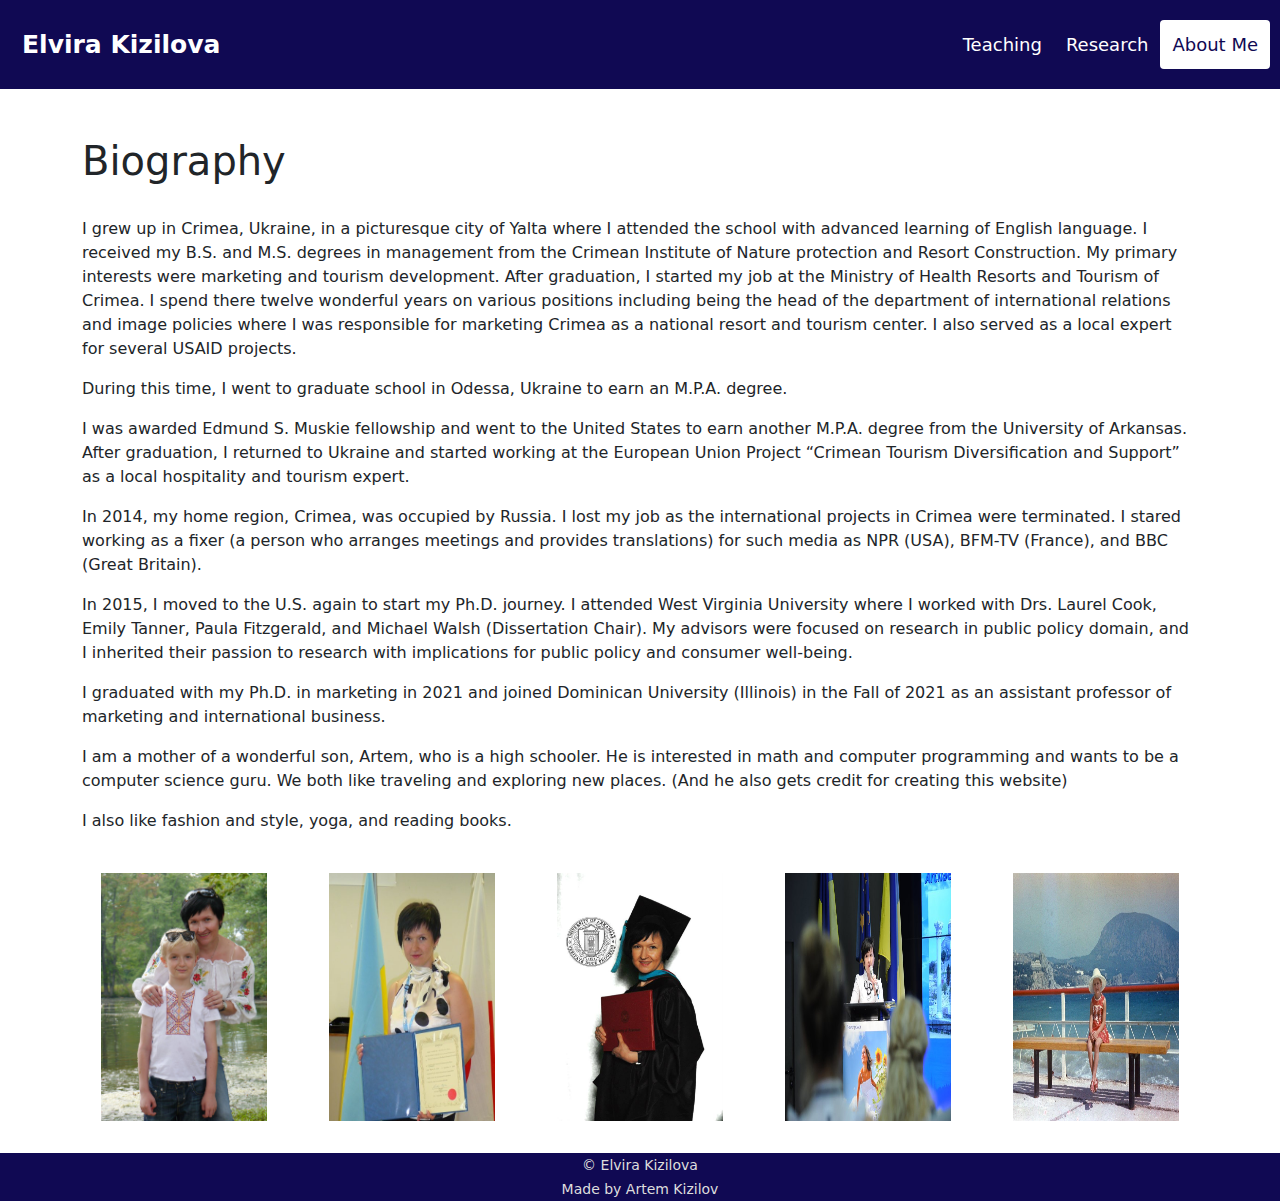
==== about-me.html @ 760b17c2 "Update about-me.html" ====
<!DOCTYPE html>
<html lang="en">
<head>
    <meta charset="UTF-8">
    <meta http-equiv="X-UA-Compatible" content="IE=edge">
    <meta name="viewport" content="width=device-width, initial-scale=1.0">
    <title>Elvira Kizilova</title>
    <link rel="stylesheet" href="style.css">
    <link rel="stylesheet" href="teaching.css">
    <link href="https://cdn.jsdelivr.net/npm/bootstrap@5.1.3/dist/css/bootstrap.min.css" rel="stylesheet">
    <script src="https://cdn.jsdelivr.net/npm/bootstrap@5.1.3/dist/js/bootstrap.bundle.min.js"></script>
    <link rel="icon" type="image/gif" href="">
</head>
<body>
    <div class="header">
        <a href="index.html" class="logo">Elvira Kizilova</a>
        <div class="header-right">
          <a href="teaching.html">Teaching</a>
          <a href="research.html">Research</a>
          <a class="active" href="about-me.html">About Me</a>
        </div>
      </div>
      <div class="container">
        <main>
            <h1>Biography</h1>
            <br>
            <p>I grew up in Crimea, Ukraine, in a picturesque city of Yalta where I attended the school with advanced learning of English language.  I received my B.S. and M.S. degrees in management from the Crimean Institute of Nature protection and Resort Construction. My primary interests were marketing and tourism development. After graduation, I started my job at the Ministry of Health Resorts and Tourism of Crimea. I spend there twelve wonderful years on various positions including being the head of the department of international relations and image policies where I was responsible for marketing Crimea as a national resort and tourism center. I also served as a local expert for several USAID projects.</p>
            <p>During this time, I went to graduate school in Odessa, Ukraine to earn an M.P.A. degree.</p>
            <p>I was awarded Edmund S. Muskie fellowship and went to the United States to earn another M.P.A. degree from the University of Arkansas. After graduation, I returned to Ukraine and started working at the European Union Project “Crimean Tourism Diversification and Support” as a local hospitality and tourism expert.</p>
            <p>In 2014, my home region, Crimea, was occupied by Russia. I lost my job as the international projects in Crimea were terminated. I stared working as a fixer (a person who arranges meetings and provides translations) for such media as NPR (USA), BFM-TV (France), and BBC (Great Britain).</p>
            <p>In 2015, I moved to the U.S. again to start my Ph.D. journey. I attended West Virginia University where I worked with Drs. Laurel Cook, Emily Tanner, Paula Fitzgerald, and Michael Walsh (Dissertation Chair). My advisors were focused on research in public policy domain, and I inherited their passion to research with implications for public policy and consumer well-being.</p>
            <p>I graduated with my Ph.D. in marketing in 2021 and joined Dominican University (Illinois) in the Fall of 2021 as an assistant professor of marketing and international business. </p>
            <p>I am a mother of a wonderful son, Artem, who is a high schooler. He is interested in math and computer programming and wants to be a computer science guru. We both like traveling and exploring new places. (And he also gets credit for creating this website)</p>
            <p>I also like fashion and style, yoga, and reading books.  </p>
            <br>
            <div class="row">
                <img src="9A156C8E-F3D3-41AC-B9FD-0C04A888743E.jpeg" alt="" class="col-lg-2">
                <img src="84606BCA-4832-47CD-B633-C64C16F81289.jpeg" alt="" class="col-lg-2">
                <img src="970214_10201331522798144_655870932_n.jpeg" alt="" class="col-lg-2">
                <img src="200292_1887078344758_636698_n.jpeg" alt="" class="col-lg-2">
                <img src="EAD4B375-C91A-4D2D-8441-70738597E1B1.jpeg" alt="" class="col-lg-2">
            </div>
        </main>
      </div>
      <footer>
        <small>&copy; Elvira Kizilova <br> Made by Artem Kizilov</small>
      </footer>
</body>
</html>
---- style.css ----
* {box-sizing: border-box;}

.container {
    margin-top: 3rem;
}

.header {
  overflow: hidden;
  background-color: #100953;
  padding: 20px 10px;
}
.header a {
  float: left;
  color: white;
  text-align: center;
  padding: 12px;
  text-decoration: none;
  font-size: 18px; 
  line-height: 25px;
  border-radius: 4px;
}

.header a.logo {
  font-size: 25px;
  font-weight: bold;
}

.header .link:hover {
    background-color: #ddd;
    color: black;
}

.logo:hover {
    color: #ddd;
}

.header-right {
    float: right;
}

footer {
    background-color: #100953;
    color: #ddd;
    text-align: center;
}

@media screen and (max-width: 500px) {
  .header a {
    float: none;
    display: block;
    text-align: left;
  }
  
  .header-right {
    float: none;
  }
}
---- teaching.css ----
.header a.active {
  background-color: white;
  color: #100953;
}

* {box-sizing: border-box;}

.header {
  overflow: hidden;
  background-color: #100953;
  padding: 20px 10px;
}

.header a {
  float: left;
  color: white;
  text-align: center;
  padding: 12px;
  text-decoration: none;
  font-size: 18px; 
  line-height: 25px;
  border-radius: 4px;
}

.header a.logo {
  font-size: 25px;
  font-weight: bold;
}

.header a:hover {
  background-color: #ddd;
  color: black;
}

.header-right {
    float: right;
}
.row {
  display: flex;
  justify-content: space-around;
  margin-top: 2rem;
  margin-bottom: 2rem;
}
.courses {
  border: solid;
  border-width: 1px;
  padding-bottom: 1rem;
  padding-top: 1rem;
}
@media screen and (max-width: 500px) {
  .header a {
    float: none;
    display: block;
    text-align: left;
  }
  
  .header-right {
    float: none;
  }
}
@media screen and (max-width:993px) {
  .courses {
    margin-bottom: 2rem;
  }
  .row {
    margin-bottom: 0;
  }
}
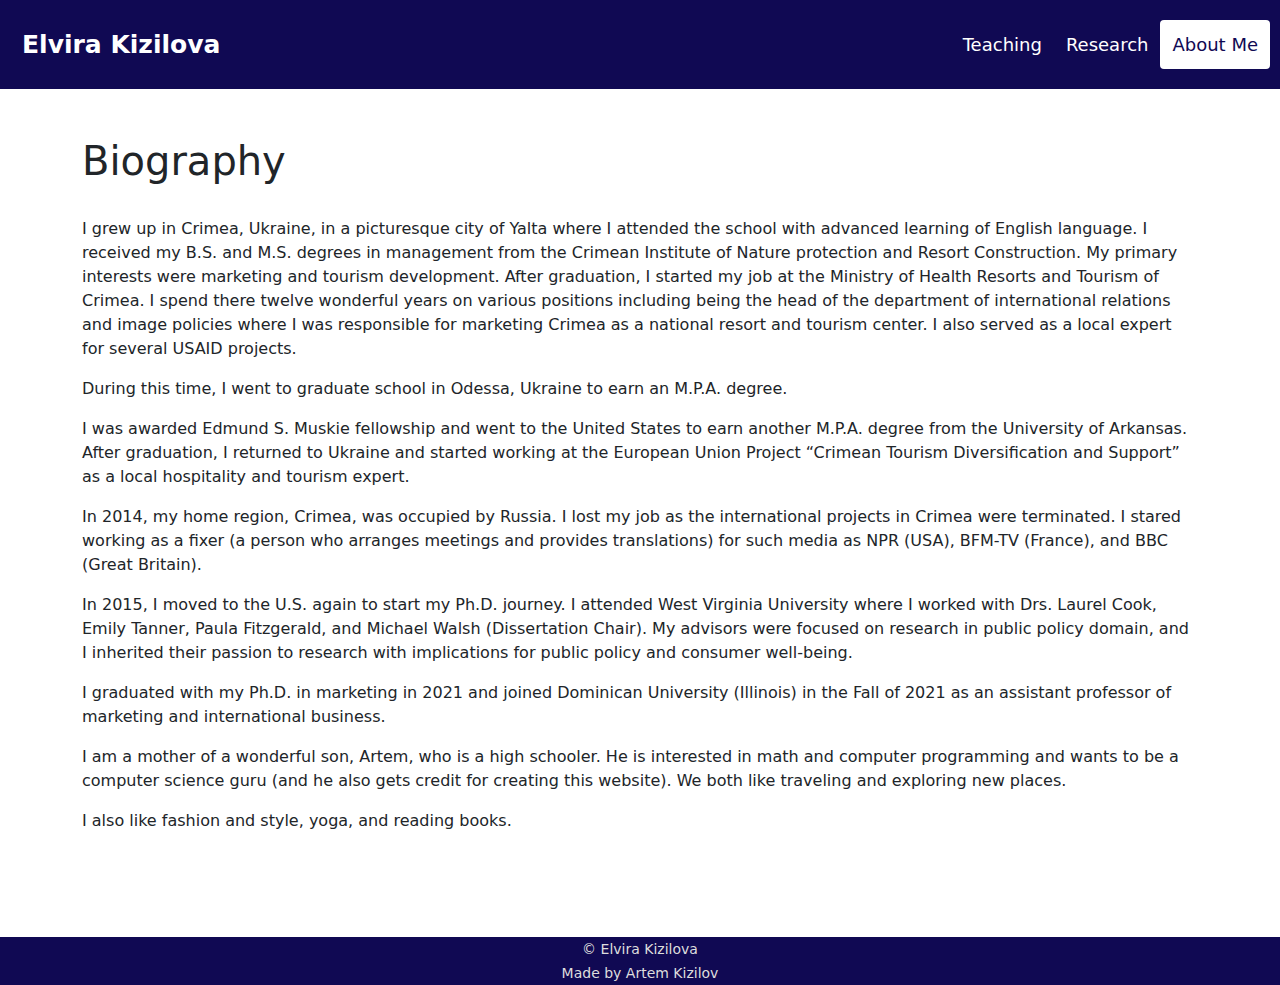
==== commit 30d23a15: "Update about-me.html" ====
--- a/about-me.html
+++ b/about-me.html
@@ -30,15 +30,17 @@
             <p>In 2014, my home region, Crimea, was occupied by Russia. I lost my job as the international projects in Crimea were terminated. I stared working as a fixer (a person who arranges meetings and provides translations) for such media as NPR (USA), BFM-TV (France), and BBC (Great Britain).</p>
             <p>In 2015, I moved to the U.S. again to start my Ph.D. journey. I attended West Virginia University where I worked with Drs. Laurel Cook, Emily Tanner, Paula Fitzgerald, and Michael Walsh (Dissertation Chair). My advisors were focused on research in public policy domain, and I inherited their passion to research with implications for public policy and consumer well-being.</p>
             <p>I graduated with my Ph.D. in marketing in 2021 and joined Dominican University (Illinois) in the Fall of 2021 as an assistant professor of marketing and international business. </p>
-            <p>I am a mother of a wonderful son, Artem, who is a high schooler. He is interested in math and computer programming and wants to be a computer science guru. We both like traveling and exploring new places. (And he also gets credit for creating this website)</p>
+            <p>I am a mother of a wonderful son, Artem, who is a high schooler. He is interested in math and computer programming and wants to be a computer science guru (and he also gets credit for creating this website). We both like traveling and exploring new places.</p>
             <p>I also like fashion and style, yoga, and reading books.  </p>
             <br>
             <div class="row">
-                <img src="9A156C8E-F3D3-41AC-B9FD-0C04A888743E.jpeg" alt="" class="col-lg-2">
-                <img src="84606BCA-4832-47CD-B633-C64C16F81289.jpeg" alt="" class="col-lg-2">
-                <img src="970214_10201331522798144_655870932_n.jpeg" alt="" class="col-lg-2">
-                <img src="200292_1887078344758_636698_n.jpeg" alt="" class="col-lg-2">
-                <img src="EAD4B375-C91A-4D2D-8441-70738597E1B1.jpeg" alt="" class="col-lg-2">
+                <img src="https://elvira-kizilova.org/EAD4B375-C91A-4D2D-8441-70738597E1B1.jpeg" alt="" class="col-lg-6">
+                <img src="https://elvira-kizilova.org/200292_1887078344758_636698_n.jpeg" alt="" class="col-lg-6">
+            </div>
+            <div class="row">
+                <img src="https://elvira-kizilova.org/84606BCA-4832-47CD-B633-C64C16F81289.jpeg" alt="" class="col-lg-4">
+                <img src="https://elvira-kizilova.org/970214_10201331522798144_655870932_n.jpeg" alt="" class="col-lg-4">
+                <img src="https://elvira-kizilova.org/9A156C8E-F3D3-41AC-B9FD-0C04A888743E.jpeg" alt="" class="col-lg-4">
             </div>
         </main>
       </div>
--- a/teaching.css
+++ b/teaching.css
@@ -1,4 +1,3 @@
-
 .header a.active {
   background-color: white;
   color: #100953;
@@ -48,6 +47,9 @@
   padding-bottom: 1rem;
   padding-top: 1rem;
 }
+.titles {
+  margin-top: 1rem;
+}
 @media screen and (max-width: 500px) {
   .header a {
     float: none;
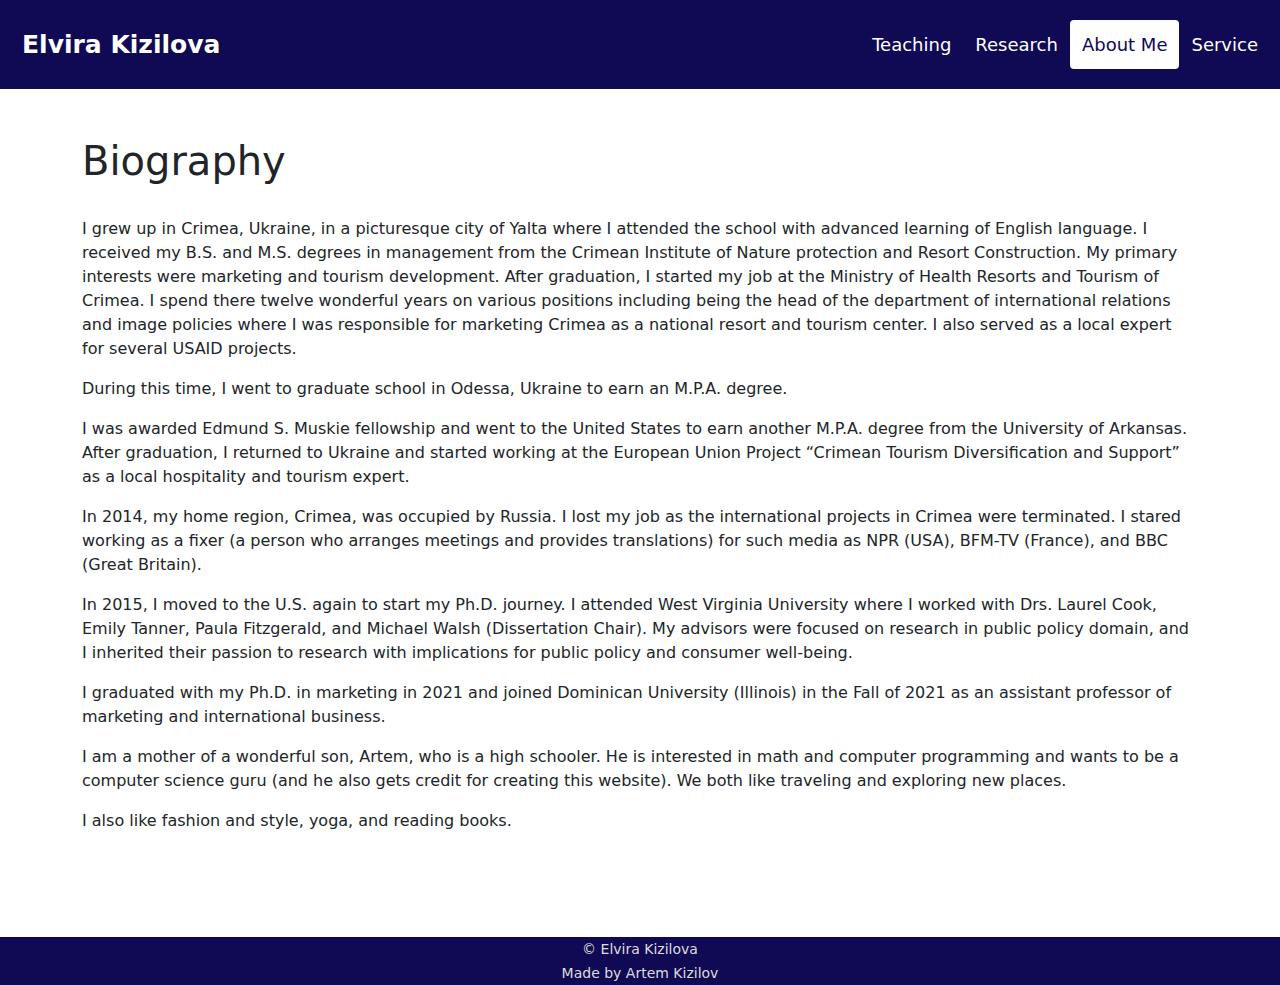
==== commit 15f435f2: "Update about-me.html" ====
--- a/about-me.html
+++ b/about-me.html
@@ -4,7 +4,7 @@
     <meta charset="UTF-8">
     <meta http-equiv="X-UA-Compatible" content="IE=edge">
     <meta name="viewport" content="width=device-width, initial-scale=1.0">
-    <title>Elvira Kizilova</title>
+    <title>About Me</title>
     <link rel="stylesheet" href="style.css">
     <link rel="stylesheet" href="teaching.css">
     <link href="https://cdn.jsdelivr.net/npm/bootstrap@5.1.3/dist/css/bootstrap.min.css" rel="stylesheet">
@@ -18,6 +18,7 @@
           <a href="teaching.html">Teaching</a>
           <a href="research.html">Research</a>
           <a class="active" href="about-me.html">About Me</a>
+          <a href="service.html">Service</a>
         </div>
       </div>
       <div class="container">
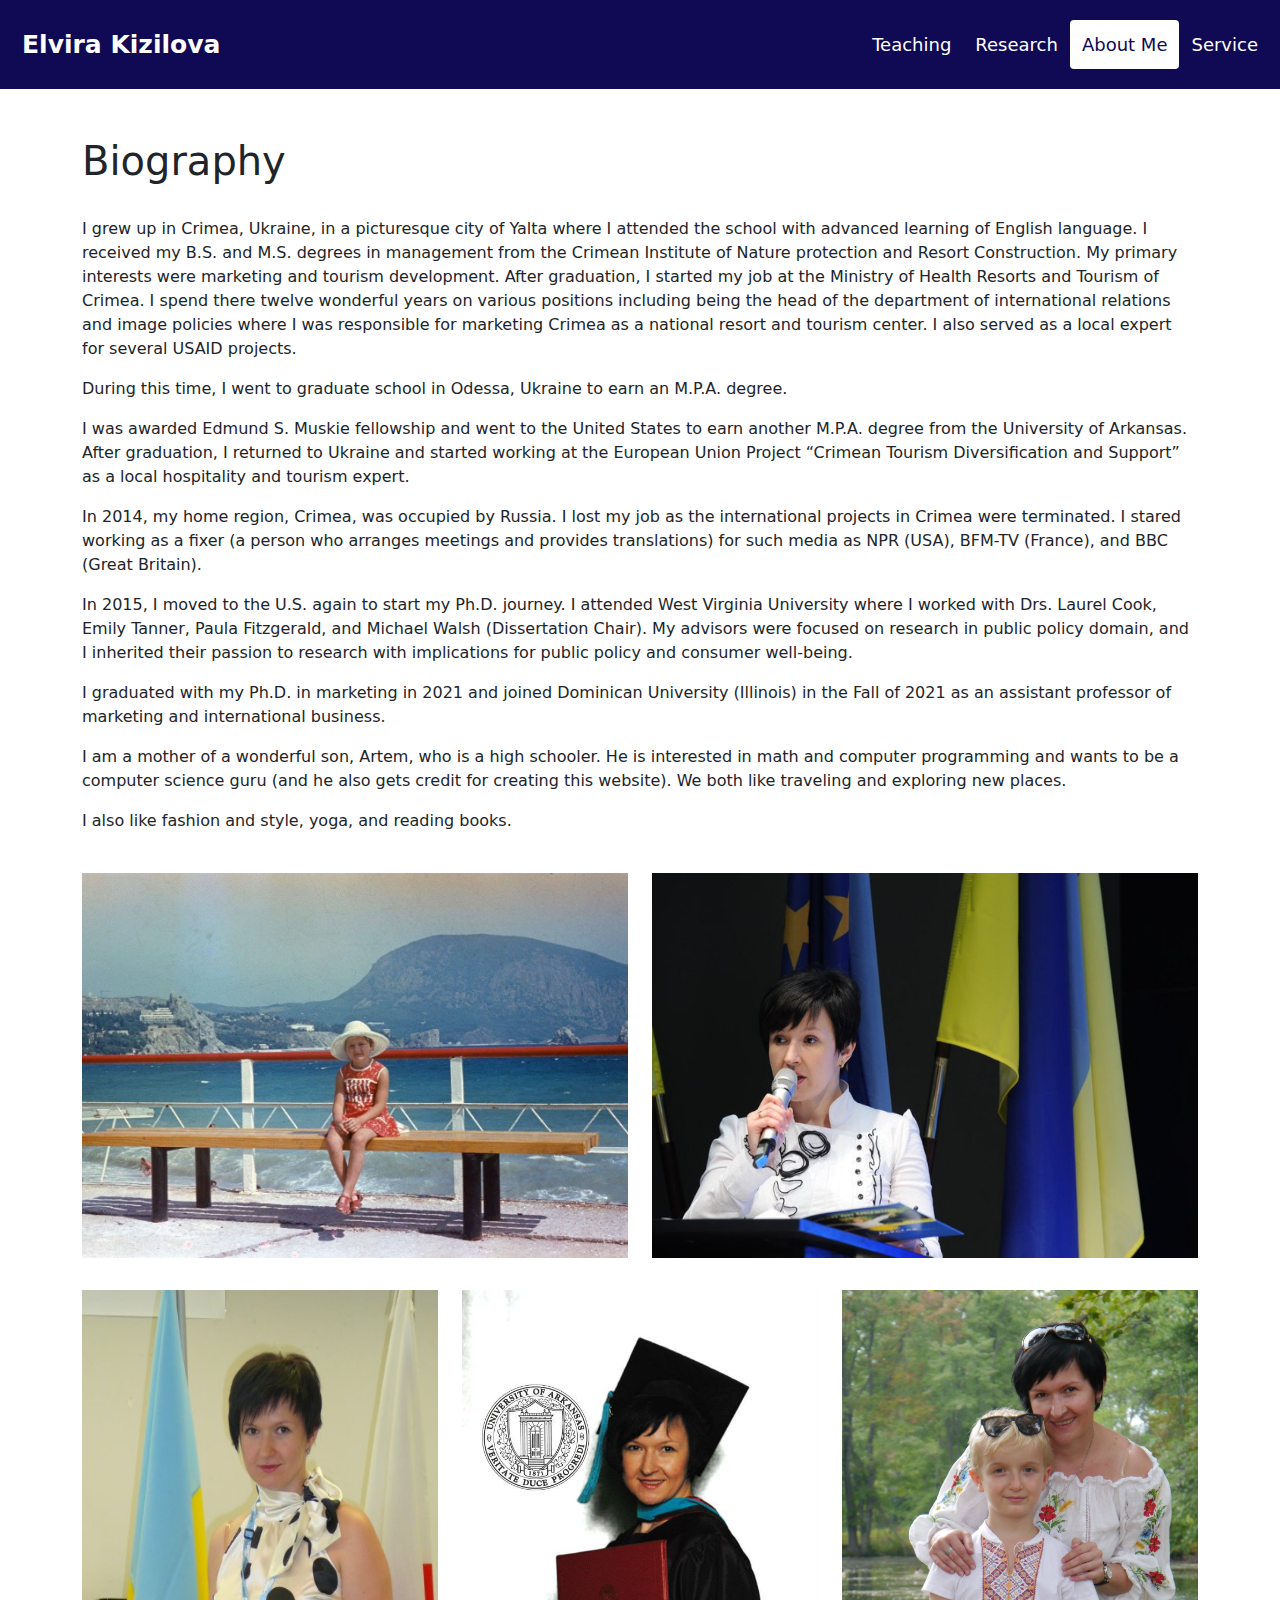
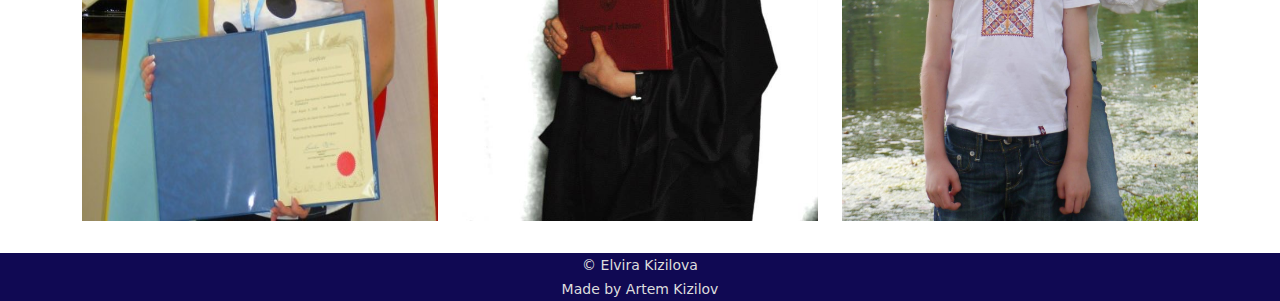
==== commit 161b55b2: "Update about-me.html" ====
--- a/about-me.html
+++ b/about-me.html
@@ -9,7 +9,7 @@
     <link rel="stylesheet" href="teaching.css">
     <link href="https://cdn.jsdelivr.net/npm/bootstrap@5.1.3/dist/css/bootstrap.min.css" rel="stylesheet">
     <script src="https://cdn.jsdelivr.net/npm/bootstrap@5.1.3/dist/js/bootstrap.bundle.min.js"></script>
-    <link rel="icon" type="image/gif" href="">
+    <link rel="icon" type="image/gif" href="Untitled_Artwork.png">
 </head>
 <body>
     <div class="header">
@@ -35,13 +35,13 @@
             <p>I also like fashion and style, yoga, and reading books.  </p>
             <br>
             <div class="row">
-                <img src="https://elvira-kizilova.org/EAD4B375-C91A-4D2D-8441-70738597E1B1.jpeg" alt="" class="col-lg-6">
-                <img src="https://elvira-kizilova.org/200292_1887078344758_636698_n.jpeg" alt="" class="col-lg-6">
+                <img src="EAD4B375-C91A-4D2D-8441-70738597E1B1.jpeg" alt="" class="col-lg-6">
+                <img src="198257_1887068384509_43589_n.jpeg" alt="" class="col-lg-6">
             </div>
             <div class="row">
-                <img src="https://elvira-kizilova.org/84606BCA-4832-47CD-B633-C64C16F81289.jpeg" alt="" class="col-lg-4">
-                <img src="https://elvira-kizilova.org/970214_10201331522798144_655870932_n.jpeg" alt="" class="col-lg-4">
-                <img src="https://elvira-kizilova.org/9A156C8E-F3D3-41AC-B9FD-0C04A888743E.jpeg" alt="" class="col-lg-4">
+                <img src="84606BCA-4832-47CD-B633-C64C16F81289.jpeg" alt="" class="col-lg-4">
+                <img src="970214_10201331522798144_655870932_n.jpeg" alt="" class="col-lg-4">
+                <img src="9A156C8E-F3D3-41AC-B9FD-0C04A888743E.jpeg" alt="" class="col-lg-4">
             </div>
         </main>
       </div>
--- a/teaching.css
+++ b/teaching.css
@@ -1,3 +1,4 @@
+
 .header a.active {
   background-color: white;
   color: #100953;
@@ -50,6 +51,9 @@
 .titles {
   margin-top: 1rem;
 }
+.course-title {
+  font-weight: bold;
+}
 @media screen and (max-width: 500px) {
   .header a {
     float: none;
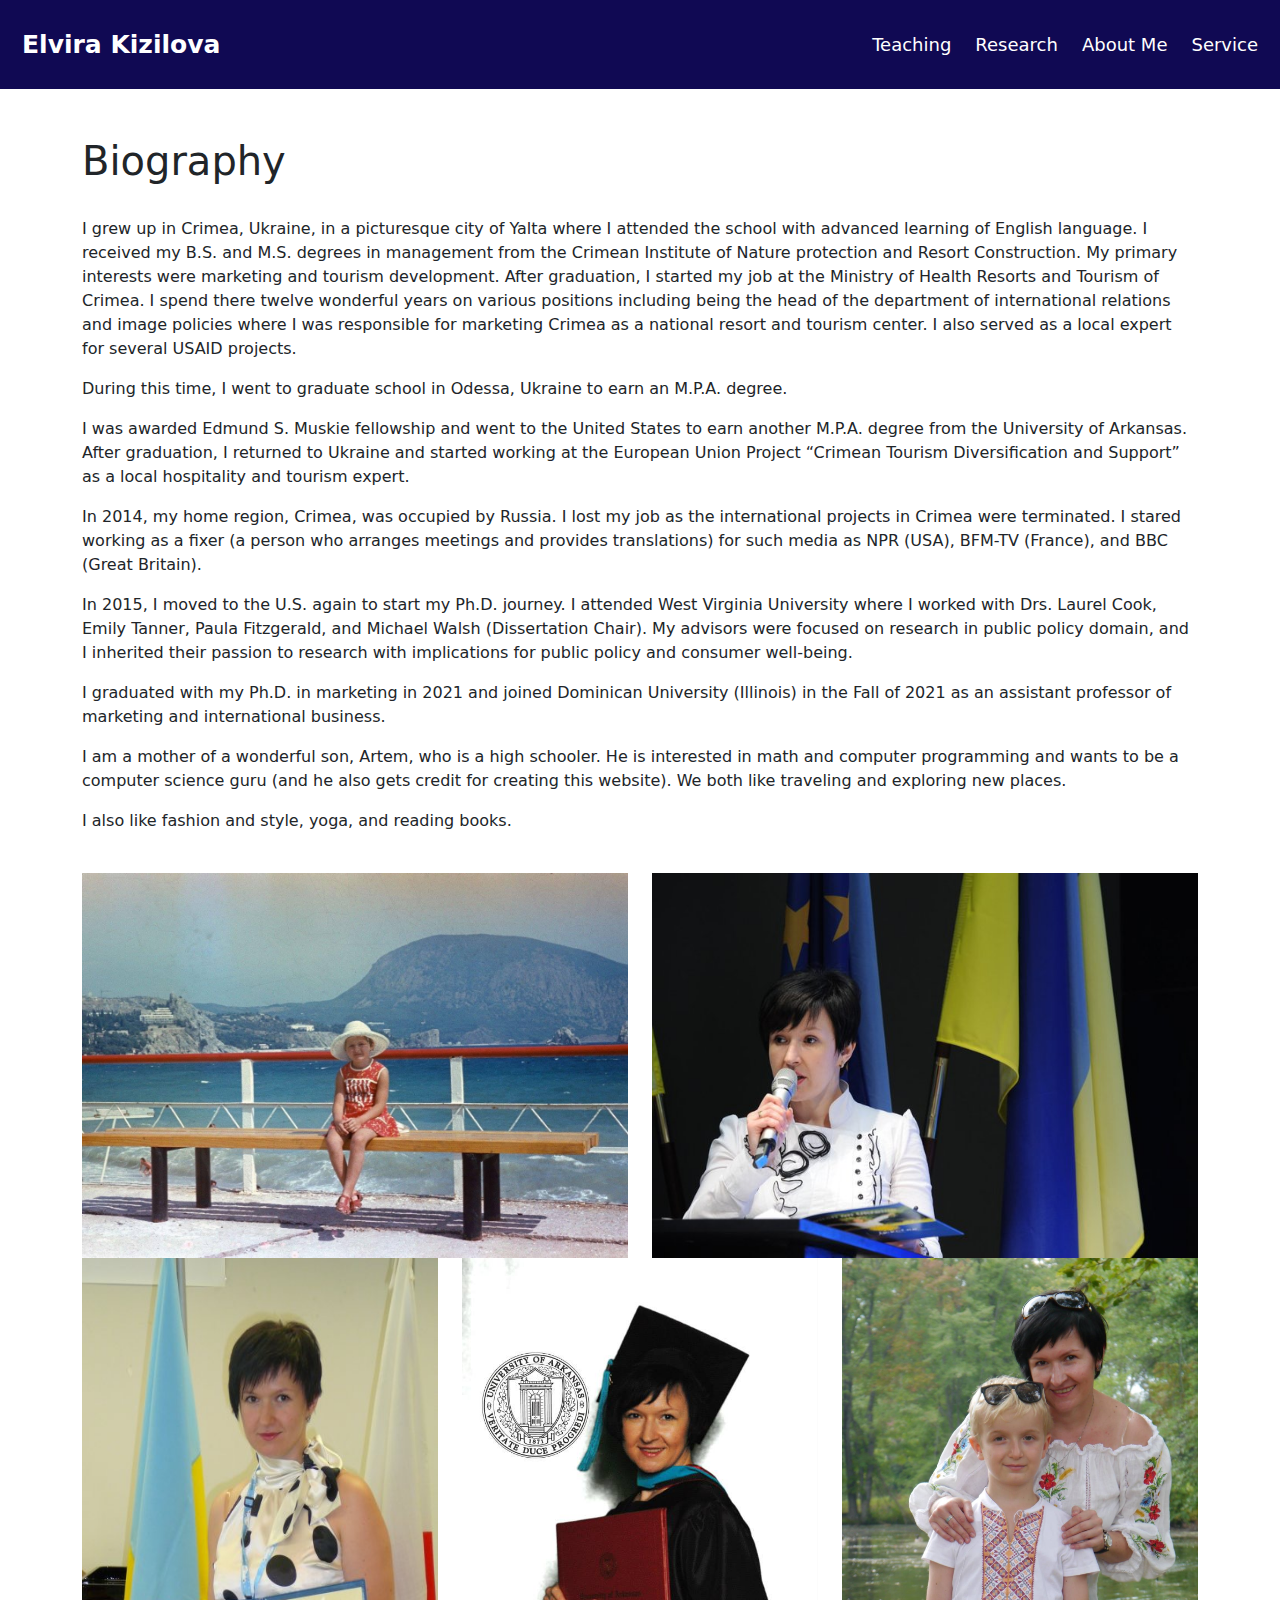
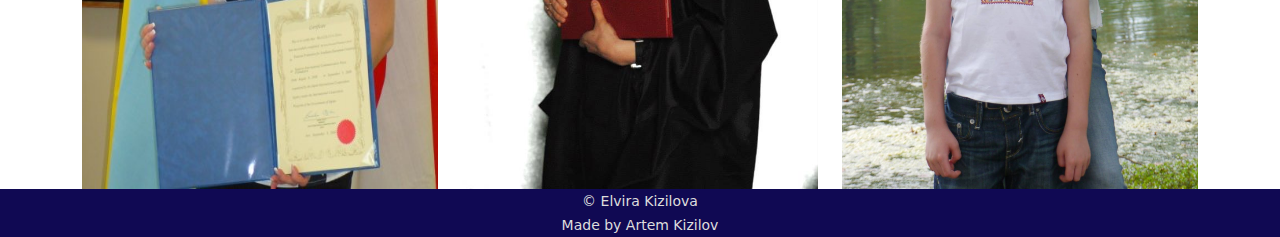
==== commit f4ac9dad: "Update about-me.html" ====
--- a/about-me.html
+++ b/about-me.html
@@ -6,7 +6,7 @@
     <meta name="viewport" content="width=device-width, initial-scale=1.0">
     <title>About Me</title>
     <link rel="stylesheet" href="style.css">
-    <link rel="stylesheet" href="teaching.css">
+    <link rel="stylesheet" href="about-me.css">
     <link href="https://cdn.jsdelivr.net/npm/bootstrap@5.1.3/dist/css/bootstrap.min.css" rel="stylesheet">
     <script src="https://cdn.jsdelivr.net/npm/bootstrap@5.1.3/dist/js/bootstrap.bundle.min.js"></script>
     <link rel="icon" type="image/gif" href="Untitled_Artwork.png">
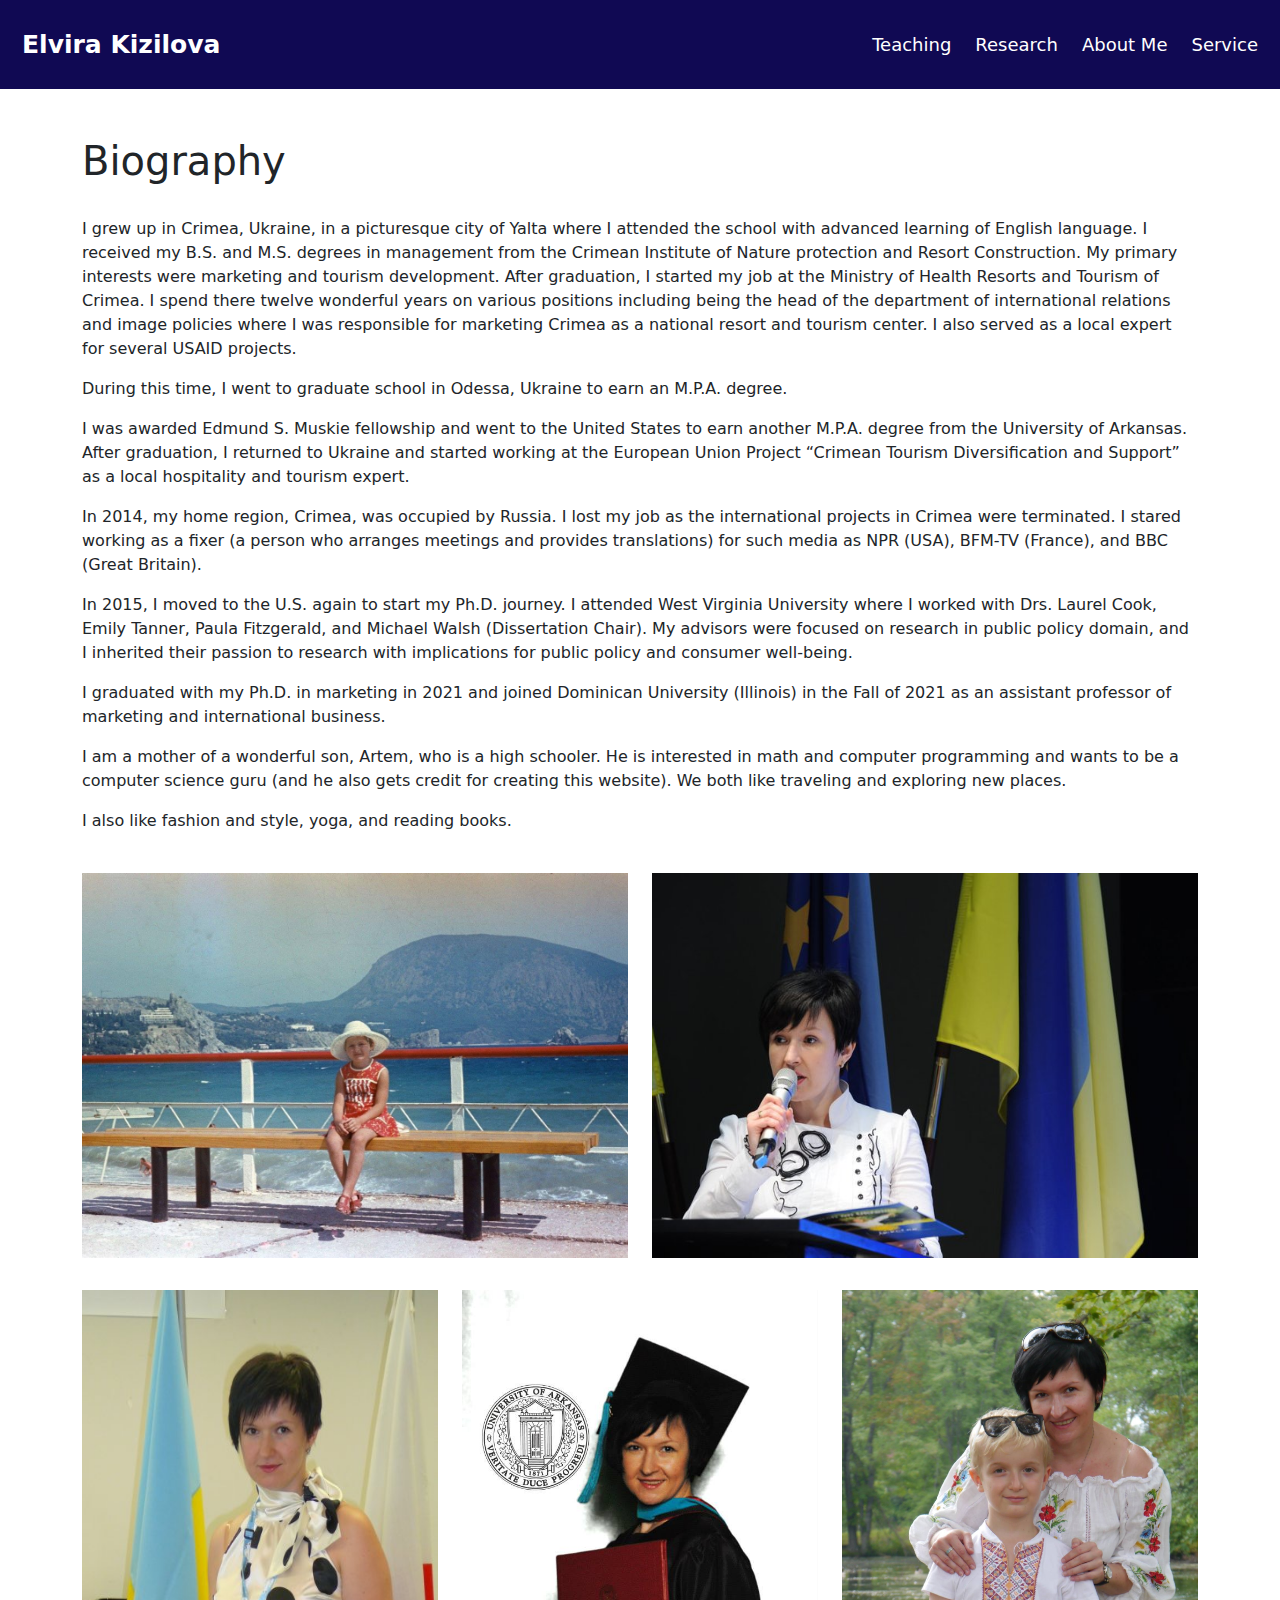
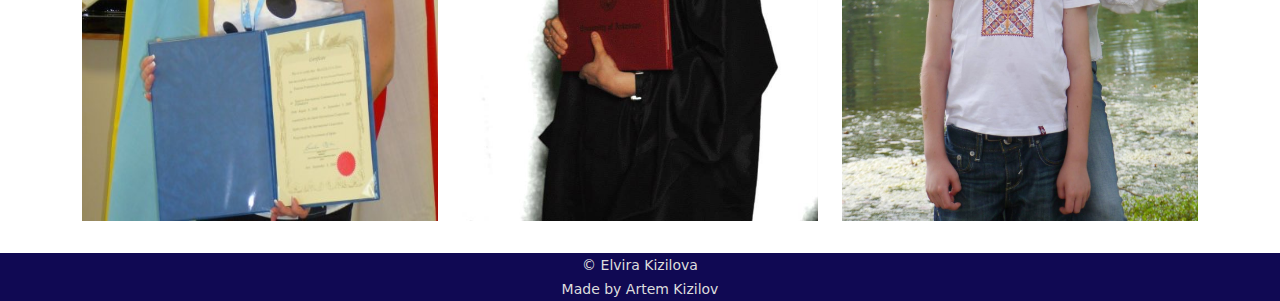
==== commit 17b137f6: "Update about-me.html" ====
--- a/about-me.html
+++ b/about-me.html
@@ -35,13 +35,13 @@
             <p>I also like fashion and style, yoga, and reading books.  </p>
             <br>
             <div class="row">
-                <img src="EAD4B375-C91A-4D2D-8441-70738597E1B1.jpeg" alt="" class="col-lg-6">
-                <img src="198257_1887068384509_43589_n.jpeg" alt="" class="col-lg-6">
+                <img src="EAD4B375-C91A-4D2D-8441-70738597E1B1.jpeg" alt="" class="picture col-lg-6">
+                <img src="198257_1887068384509_43589_n.jpeg" alt="" class="picture col-lg-6">
             </div>
             <div class="row">
-                <img src="84606BCA-4832-47CD-B633-C64C16F81289.jpeg" alt="" class="col-lg-4">
-                <img src="970214_10201331522798144_655870932_n.jpeg" alt="" class="col-lg-4">
-                <img src="9A156C8E-F3D3-41AC-B9FD-0C04A888743E.jpeg" alt="" class="col-lg-4">
+                <img src="84606BCA-4832-47CD-B633-C64C16F81289.jpeg" alt="" class="picture col-lg-4">
+                <img src="970214_10201331522798144_655870932_n.jpeg" alt="" class="picture col-lg-4">
+                <img src="9A156C8E-F3D3-41AC-B9FD-0C04A888743E.jpeg" alt="" class="picture col-lg-4">
             </div>
         </main>
       </div>
--- a/about-me.css
+++ b/about-me.css
@@ -0,0 +1,3 @@
+.picture {
+    margin-bottom: 2rem;
+}
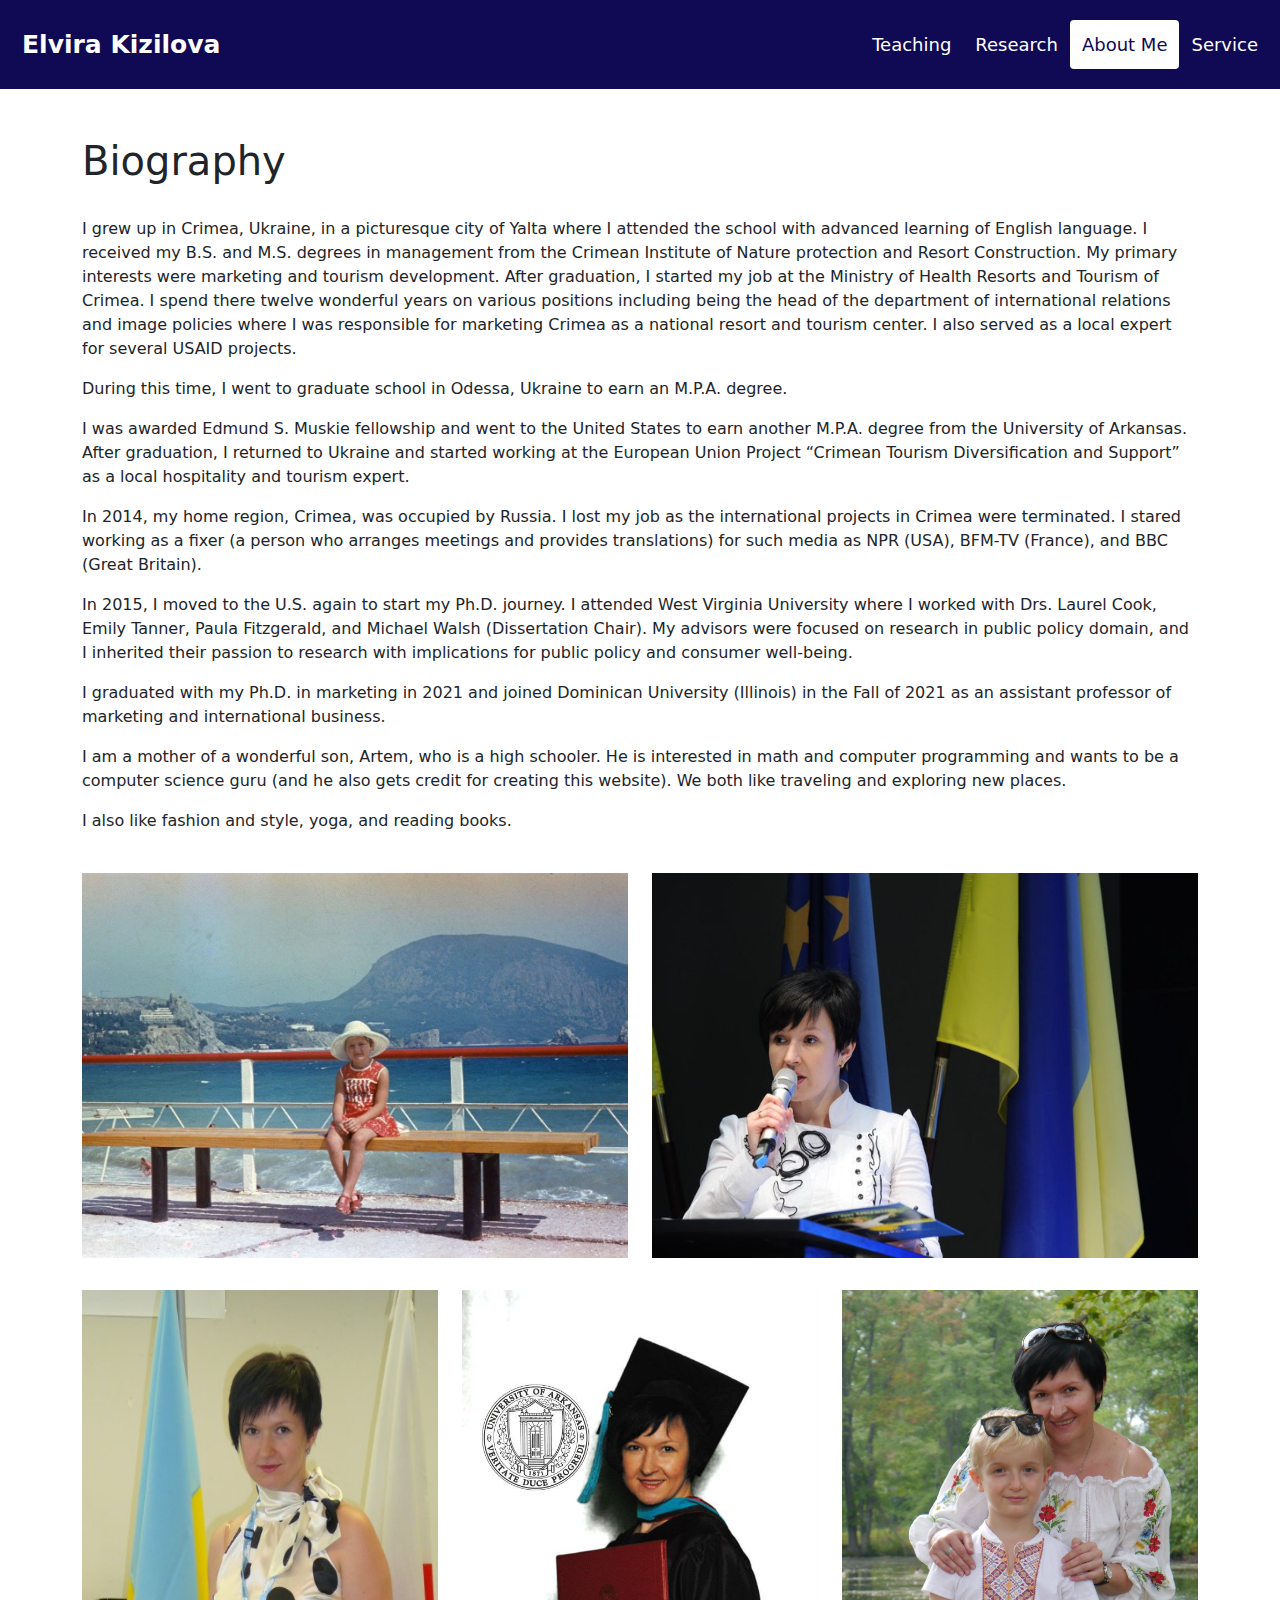
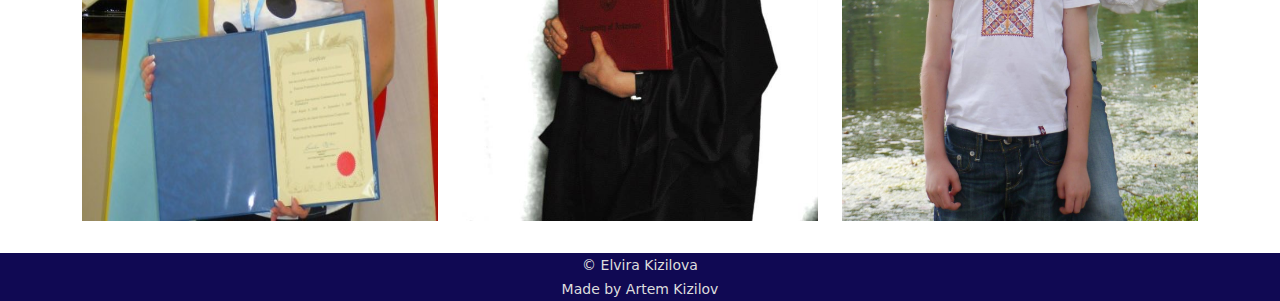
==== commit efc99c3a: "Update about-me.html" ====
--- a/about-me.html
+++ b/about-me.html
@@ -15,10 +15,10 @@
     <div class="header">
         <a href="index.html" class="logo">Elvira Kizilova</a>
         <div class="header-right">
-          <a href="teaching.html">Teaching</a>
-          <a href="research.html">Research</a>
+          <a class="link" href="teaching.html">Teaching</a>
+          <a class="link" href="research.html">Research</a>
           <a class="active" href="about-me.html">About Me</a>
-          <a href="service.html">Service</a>
+          <a class="link" href="service.html">Service</a>
         </div>
       </div>
       <div class="container">
--- a/style.css
+++ b/style.css
@@ -18,6 +18,11 @@
   font-size: 18px; 
   line-height: 25px;
   border-radius: 4px;
+}
+
+.header a.active {
+    background-color: white;
+    color: #100953;
 }
 
 .header a.logo {
